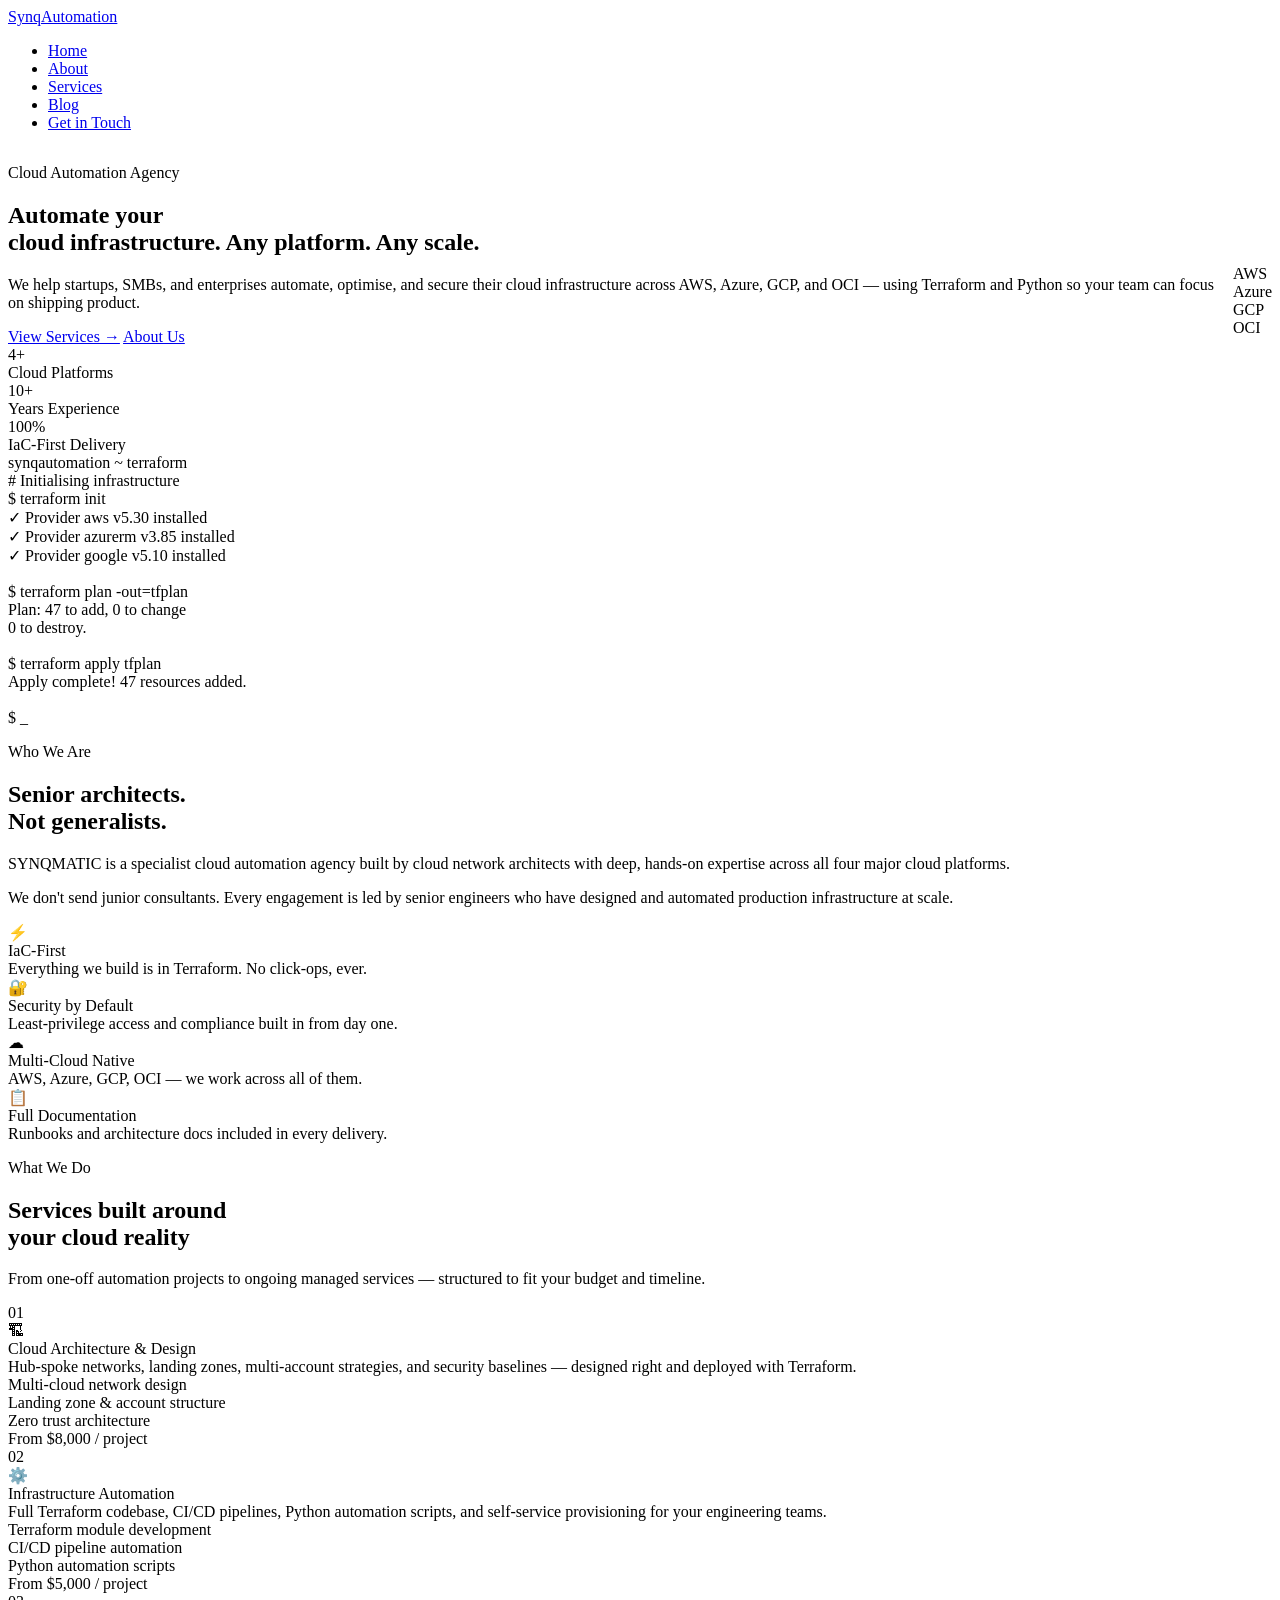
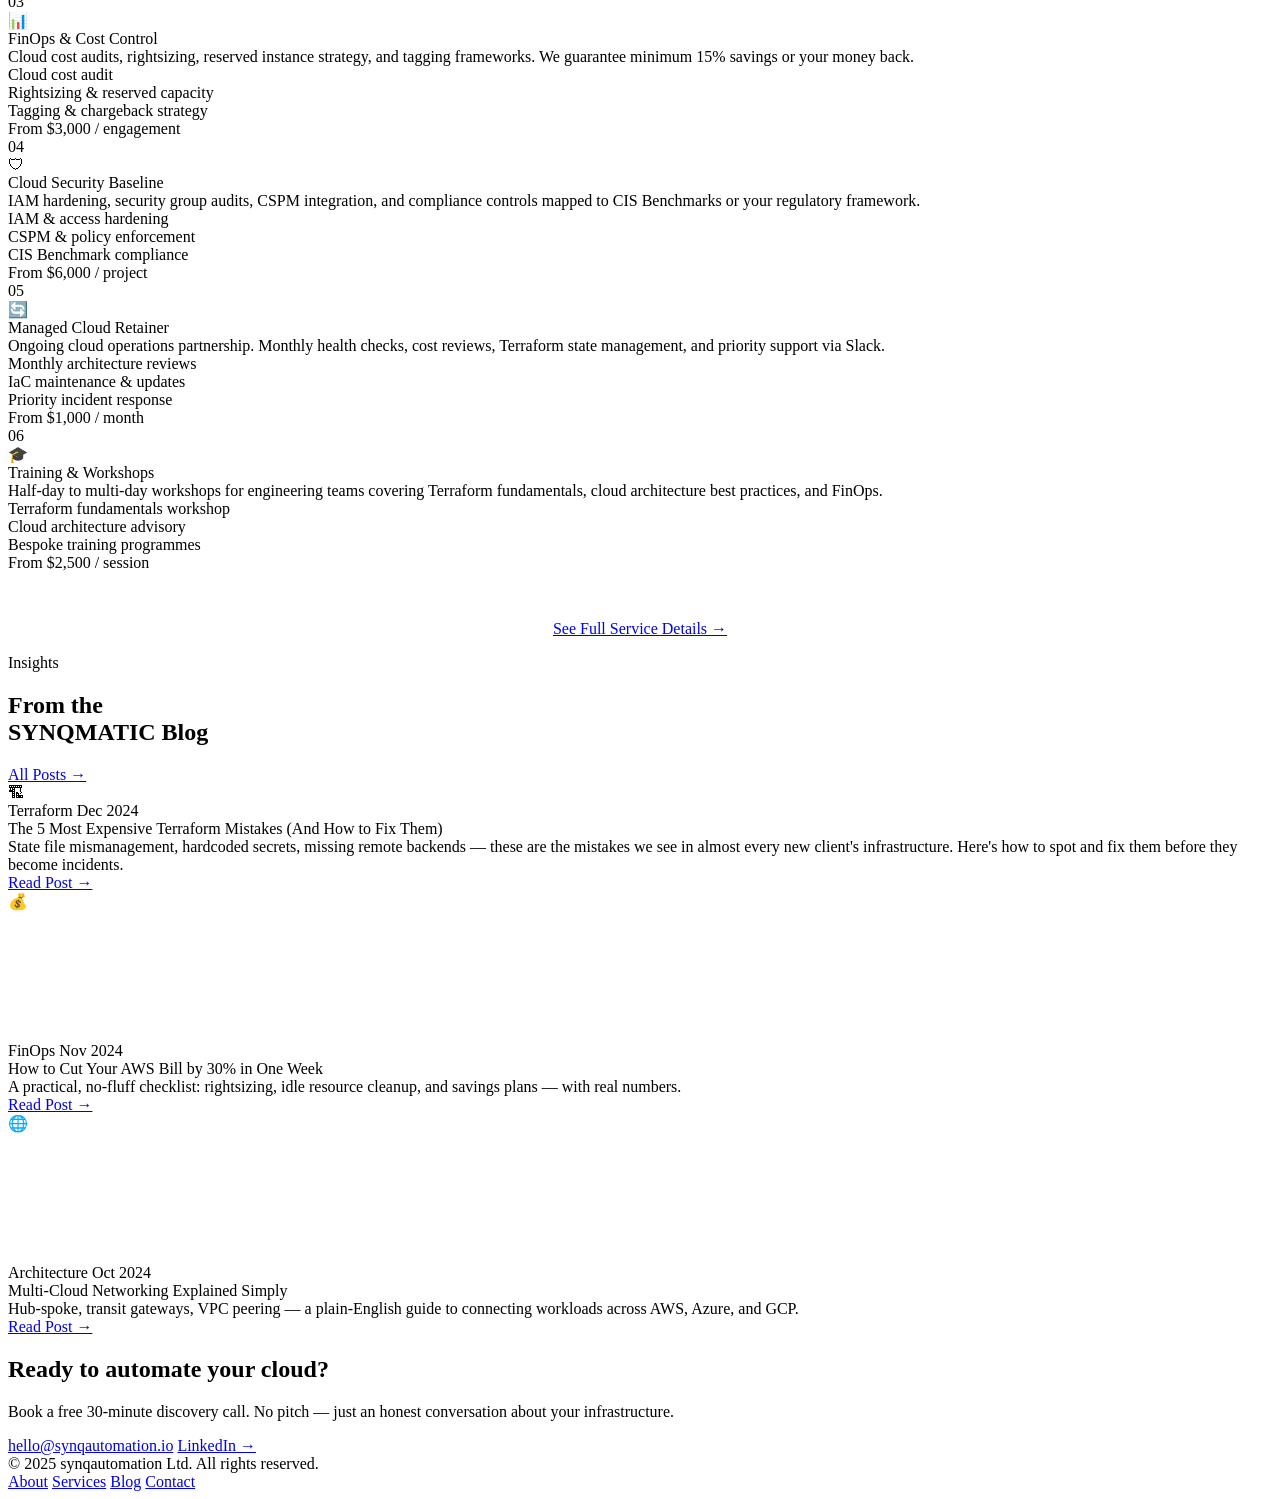
==== archive/index.html @ 08f57410 "update name to synqmatic" ====
<!DOCTYPE html>
<html lang="en">
<head>
  <meta charset="UTF-8" />
  <meta name="viewport" content="width=device-width, initial-scale=1.0" />
  <title>SYNQMATIC — Cloud Automation Agency</title>
  <meta name="description" content="Multi-cloud automation and architecture specialists. AWS, Azure, GCP, OCI. Terraform, Python, IaC." />
  <link rel="stylesheet" href="css/style.css" />
  <link rel="icon" href="data:image/svg+xml,<svg xmlns='http://www.w3.org/2000/svg' viewBox='0 0 100 100'><text y='.9em' font-size='90'>☁</text></svg>" />
</head>
<body>

<!-- ═══════════════ NAV ═══════════════ -->
<nav>
  <div class="container nav-inner">
    <a href="index.html" class="nav-logo">Synq<span>Automation</span></a>
    <ul class="nav-links" id="navLinks">
      <li><a href="index.html" class="active">Home</a></li>
      <li><a href="about.html">About</a></li>
      <li><a href="services.html">Services</a></li>
      <li><a href="blog.html">Blog</a></li>
      <li><a href="#contact" class="btn btn-outline nav-cta">Get in Touch</a></li>
    </ul>
    <div class="hamburger" id="hamburger" onclick="toggleMenu()">
      <span></span><span></span><span></span>
    </div>
  </div>
</nav>

<!-- ═══════════════ HERO ═══════════════ -->
<section class="hero">
  <div class="hero-grid"></div>
  <div class="hero-glow"></div>
  <div class="container" style="display:flex; align-items:center; width:100%;">
    <div class="hero-content">
      <p class="hero-eyebrow">Cloud Automation Agency</p>
      <h1 class="hero-title">
        Automate your<br>
        <span class="accent">cloud infrastructure.</span>
        <span class="line2">Any platform. Any scale.</span>
      </h1>
      <p class="hero-desc">
        We help startups, SMBs, and enterprises automate, optimise, and secure their
        cloud infrastructure across AWS, Azure, GCP, and OCI — using Terraform and
        Python so your team can focus on shipping product.
      </p>
      <div class="hero-actions">
        <a href="services.html" class="btn btn-primary">View Services &rarr;</a>
        <a href="about.html" class="btn btn-outline">About Us</a>
      </div>
      <div class="hero-stats">
        <div>
          <div class="stat-num">4<span>+</span></div>
          <div class="stat-label">Cloud Platforms</div>
        </div>
        <div>
          <div class="stat-num">10<span>+</span></div>
          <div class="stat-label">Years Experience</div>
        </div>
        <div>
          <div class="stat-num">100<span>%</span></div>
          <div class="stat-label">IaC-First Delivery</div>
        </div>
      </div>
    </div>
    <div class="hero-badge">
      <div class="cloud-pill"><span class="dot"></span> AWS</div>
      <div class="cloud-pill"><span class="dot"></span> Azure</div>
      <div class="cloud-pill"><span class="dot"></span> GCP</div>
      <div class="cloud-pill"><span class="dot"></span> OCI</div>
    </div>
  </div>
</section>

<!-- ═══════════════ ABOUT PREVIEW ═══════════════ -->
<section class="about" id="about">
  <div class="container">
    <div class="about-grid">
      <div class="about-visual">
        <div class="terminal">
          <div class="terminal-bar">
            <div class="dot-red"></div>
            <div class="dot-yellow"></div>
            <div class="dot-green"></div>
            <span class="terminal-title">synqautomation ~ terraform</span>
          </div>
          <div class="terminal-body">
            <div><span class="t-comment"># Initialising infrastructure</span></div>
            <div><span class="t-cmd">$ terraform init</span></div>
            <div><span class="t-out">✓ Provider aws v5.30 installed</span></div>
            <div><span class="t-out">✓ Provider azurerm v3.85 installed</span></div>
            <div><span class="t-out">✓ Provider google v5.10 installed</span></div>
            <br>
            <div><span class="t-cmd">$ terraform plan -out=tfplan</span></div>
            <div><span class="t-out">Plan: 47 to add, 0 to change</span></div>
            <div><span class="t-warn">0 to destroy.</span></div>
            <br>
            <div><span class="t-cmd">$ terraform apply tfplan</span></div>
            <div><span class="t-out">Apply complete! 47 resources added.</span></div>
            <br>
            <div><span class="t-cmd">$ _</span><span class="t-cursor"></span></div>
          </div>
        </div>
      </div>
      <div class="about-text">
        <p class="section-label">Who We Are</p>
        <h2 class="section-title">Senior architects.<br><span>Not generalists.</span></h2>
        <p>SYNQMATIC is a specialist cloud automation agency built by cloud network architects with deep, hands-on expertise across all four major cloud platforms.</p>
        <p>We don't send junior consultants. Every engagement is led by senior engineers who have designed and automated production infrastructure at scale.</p>
        <div class="about-values">
          <div class="value-card">
            <div class="value-icon">⚡</div>
            <div class="value-title">IaC-First</div>
            <div class="value-desc">Everything we build is in Terraform. No click-ops, ever.</div>
          </div>
          <div class="value-card">
            <div class="value-icon">🔐</div>
            <div class="value-title">Security by Default</div>
            <div class="value-desc">Least-privilege access and compliance built in from day one.</div>
          </div>
          <div class="value-card">
            <div class="value-icon">☁</div>
            <div class="value-title">Multi-Cloud Native</div>
            <div class="value-desc">AWS, Azure, GCP, OCI — we work across all of them.</div>
          </div>
          <div class="value-card">
            <div class="value-icon">📋</div>
            <div class="value-title">Full Documentation</div>
            <div class="value-desc">Runbooks and architecture docs included in every delivery.</div>
          </div>
        </div>
      </div>
    </div>
  </div>
</section>

<!-- ═══════════════ SERVICES PREVIEW ═══════════════ -->
<section class="services" id="services">
  <div class="container">
    <div class="services-header">
      <p class="section-label">What We Do</p>
      <h2 class="section-title">Services built around<br><span>your cloud reality</span></h2>
      <p class="section-desc">From one-off automation projects to ongoing managed services — structured to fit your budget and timeline.</p>
    </div>
    <div class="services-grid">
      <div class="service-card">
        <div class="service-num">01</div>
        <div class="service-icon">🏗</div>
        <div class="service-title">Cloud Architecture & Design</div>
        <div class="service-desc">Hub-spoke networks, landing zones, multi-account strategies, and security baselines — designed right and deployed with Terraform.</div>
        <div class="service-items">
          <div class="service-item">Multi-cloud network design</div>
          <div class="service-item">Landing zone & account structure</div>
          <div class="service-item">Zero trust architecture</div>
        </div>
        <div class="service-price">From $8,000 / project</div>
      </div>
      <div class="service-card">
        <div class="service-num">02</div>
        <div class="service-icon">⚙️</div>
        <div class="service-title">Infrastructure Automation</div>
        <div class="service-desc">Full Terraform codebase, CI/CD pipelines, Python automation scripts, and self-service provisioning for your engineering teams.</div>
        <div class="service-items">
          <div class="service-item">Terraform module development</div>
          <div class="service-item">CI/CD pipeline automation</div>
          <div class="service-item">Python automation scripts</div>
        </div>
        <div class="service-price">From $5,000 / project</div>
      </div>
      <div class="service-card">
        <div class="service-num">03</div>
        <div class="service-icon">📊</div>
        <div class="service-title">FinOps & Cost Control</div>
        <div class="service-desc">Cloud cost audits, rightsizing, reserved instance strategy, and tagging frameworks. We guarantee minimum 15% savings or your money back.</div>
        <div class="service-items">
          <div class="service-item">Cloud cost audit</div>
          <div class="service-item">Rightsizing & reserved capacity</div>
          <div class="service-item">Tagging & chargeback strategy</div>
        </div>
        <div class="service-price">From $3,000 / engagement</div>
      </div>
      <div class="service-card">
        <div class="service-num">04</div>
        <div class="service-icon">🛡</div>
        <div class="service-title">Cloud Security Baseline</div>
        <div class="service-desc">IAM hardening, security group audits, CSPM integration, and compliance controls mapped to CIS Benchmarks or your regulatory framework.</div>
        <div class="service-items">
          <div class="service-item">IAM & access hardening</div>
          <div class="service-item">CSPM & policy enforcement</div>
          <div class="service-item">CIS Benchmark compliance</div>
        </div>
        <div class="service-price">From $6,000 / project</div>
      </div>
      <div class="service-card">
        <div class="service-num">05</div>
        <div class="service-icon">🔄</div>
        <div class="service-title">Managed Cloud Retainer</div>
        <div class="service-desc">Ongoing cloud operations partnership. Monthly health checks, cost reviews, Terraform state management, and priority support via Slack.</div>
        <div class="service-items">
          <div class="service-item">Monthly architecture reviews</div>
          <div class="service-item">IaC maintenance & updates</div>
          <div class="service-item">Priority incident response</div>
        </div>
        <div class="service-price">From $1,000 / month</div>
      </div>
      <div class="service-card">
        <div class="service-num">06</div>
        <div class="service-icon">🎓</div>
        <div class="service-title">Training & Workshops</div>
        <div class="service-desc">Half-day to multi-day workshops for engineering teams covering Terraform fundamentals, cloud architecture best practices, and FinOps.</div>
        <div class="service-items">
          <div class="service-item">Terraform fundamentals workshop</div>
          <div class="service-item">Cloud architecture advisory</div>
          <div class="service-item">Bespoke training programmes</div>
        </div>
        <div class="service-price">From $2,500 / session</div>
      </div>
    </div>
    <div style="text-align:center; margin-top:3rem;">
      <a href="services.html" class="btn btn-outline">See Full Service Details &rarr;</a>
    </div>
  </div>
</section>

<!-- ═══════════════ BLOG PREVIEW ═══════════════ -->
<section class="blog" id="blog">
  <div class="container">
    <div class="blog-header">
      <div>
        <p class="section-label">Insights</p>
        <h2 class="section-title">From the<br><span>SYNQMATIC Blog</span></h2>
      </div>
      <a href="blog.html" class="btn btn-outline">All Posts &rarr;</a>
    </div>
    <div class="blog-grid">
      <div class="blog-card featured">
        <div class="blog-img">
          <div class="blog-img-pattern" style="background: repeating-linear-gradient(45deg, #00D4FF11 0px, #00D4FF11 1px, transparent 1px, transparent 20px);"></div>
          <div class="blog-img-icon">🏗</div>
        </div>
        <div class="blog-body">
          <div class="blog-meta">
            <span class="tag">Terraform</span>
            <span class="blog-date">Dec 2024</span>
          </div>
          <div class="blog-title">The 5 Most Expensive Terraform Mistakes (And How to Fix Them)</div>
          <div class="blog-excerpt">State file mismanagement, hardcoded secrets, missing remote backends — these are the mistakes we see in almost every new client's infrastructure. Here's how to spot and fix them before they become incidents.</div>
          <a href="blog/terraform-mistakes.html" class="blog-read-more">Read Post &rarr;</a>
        </div>
      </div>
      <div class="blog-card">
        <div class="blog-img" style="height:150px;">
          <div class="blog-img-pattern" style="background: repeating-linear-gradient(0deg, #00FF9C11 0px, #00FF9C11 1px, transparent 1px, transparent 15px);"></div>
          <div class="blog-img-icon">💰</div>
        </div>
        <div class="blog-body">
          <div class="blog-meta">
            <span class="tag">FinOps</span>
            <span class="blog-date">Nov 2024</span>
          </div>
          <div class="blog-title">How to Cut Your AWS Bill by 30% in One Week</div>
          <div class="blog-excerpt">A practical, no-fluff checklist: rightsizing, idle resource cleanup, and savings plans — with real numbers.</div>
          <a href="blog/aws-cost-reduction.html" class="blog-read-more">Read Post &rarr;</a>
        </div>
      </div>
      <div class="blog-card">
        <div class="blog-img" style="height:150px;">
          <div class="blog-img-pattern" style="background: radial-gradient(circle at 50% 50%, #00D4FF11 0%, transparent 70%);"></div>
          <div class="blog-img-icon">🌐</div>
        </div>
        <div class="blog-body">
          <div class="blog-meta">
            <span class="tag">Architecture</span>
            <span class="blog-date">Oct 2024</span>
          </div>
          <div class="blog-title">Multi-Cloud Networking Explained Simply</div>
          <div class="blog-excerpt">Hub-spoke, transit gateways, VPC peering — a plain-English guide to connecting workloads across AWS, Azure, and GCP.</div>
          <a href="blog/multi-cloud-networking.html" class="blog-read-more">Read Post &rarr;</a>
        </div>
      </div>
    </div>
  </div>
</section>

<!-- ═══════════════ CONTACT ═══════════════ -->
<section class="contact-strip" id="contact">
  <div class="container">
    <h2>Ready to automate your cloud?</h2>
    <p>Book a free 30-minute discovery call. No pitch — just an honest conversation about your infrastructure.</p>
    <div class="contact-links">
      <a href="mailto:hello@synqautomation.io" class="btn btn-primary">hello@synqautomation.io</a>
      <a href="https://linkedin.com/company/synqautomation" class="btn btn-outline" target="_blank">LinkedIn &rarr;</a>
    </div>
  </div>
</section>

<!-- ═══════════════ FOOTER ═══════════════ -->
<footer>
  <div class="container footer-inner">
    <div class="footer-left">© 2025 synqautomation Ltd. All rights reserved.</div>
    <div class="footer-right">
      <a href="about.html">About</a>
      <a href="services.html">Services</a>
      <a href="blog.html">Blog</a>
      <a href="#contact">Contact</a>
    </div>
  </div>
</footer>

<script>
function toggleMenu() {
  document.getElementById('navLinks').classList.toggle('open');
}
// Highlight active nav on scroll
const sections = document.querySelectorAll('section[id]');
window.addEventListener('scroll', () => {
  let current = '';
  sections.forEach(s => { if (window.scrollY >= s.offsetTop - 120) current = s.id; });
});
</script>
</body>
</html>
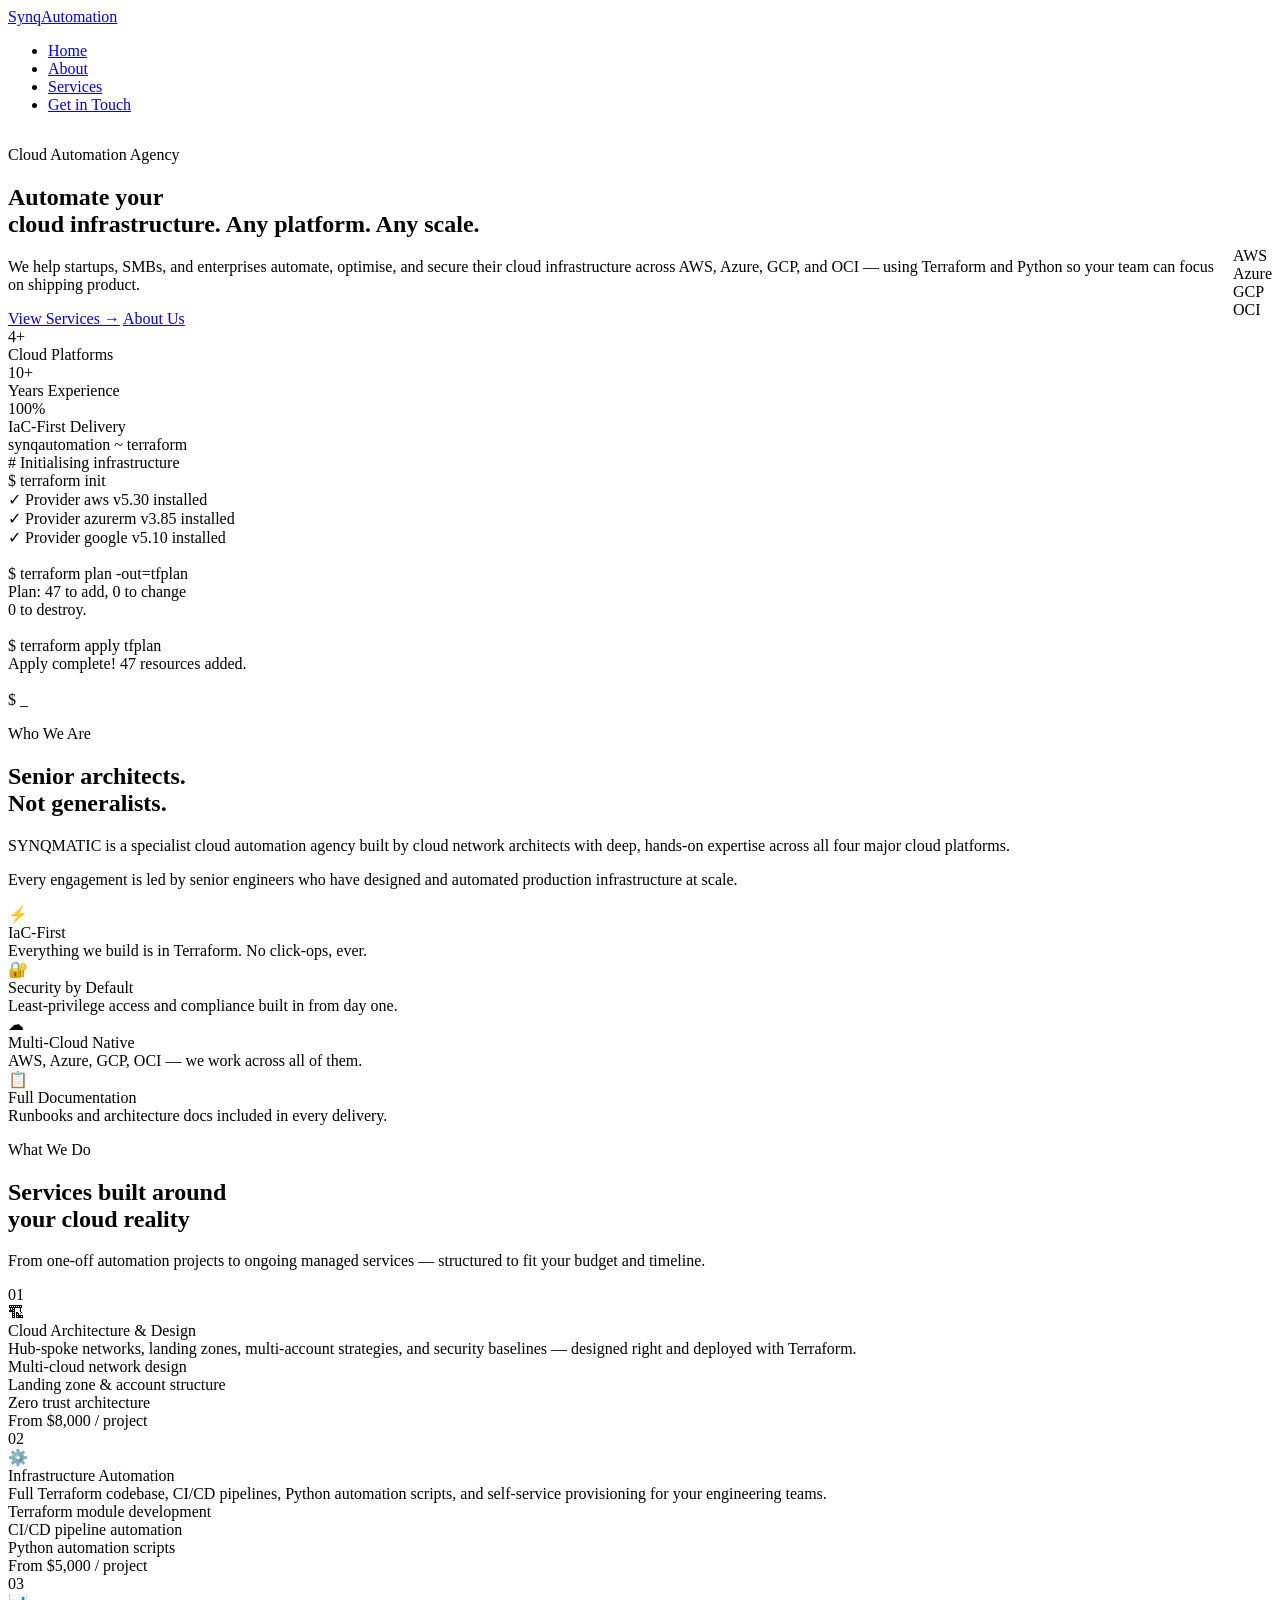
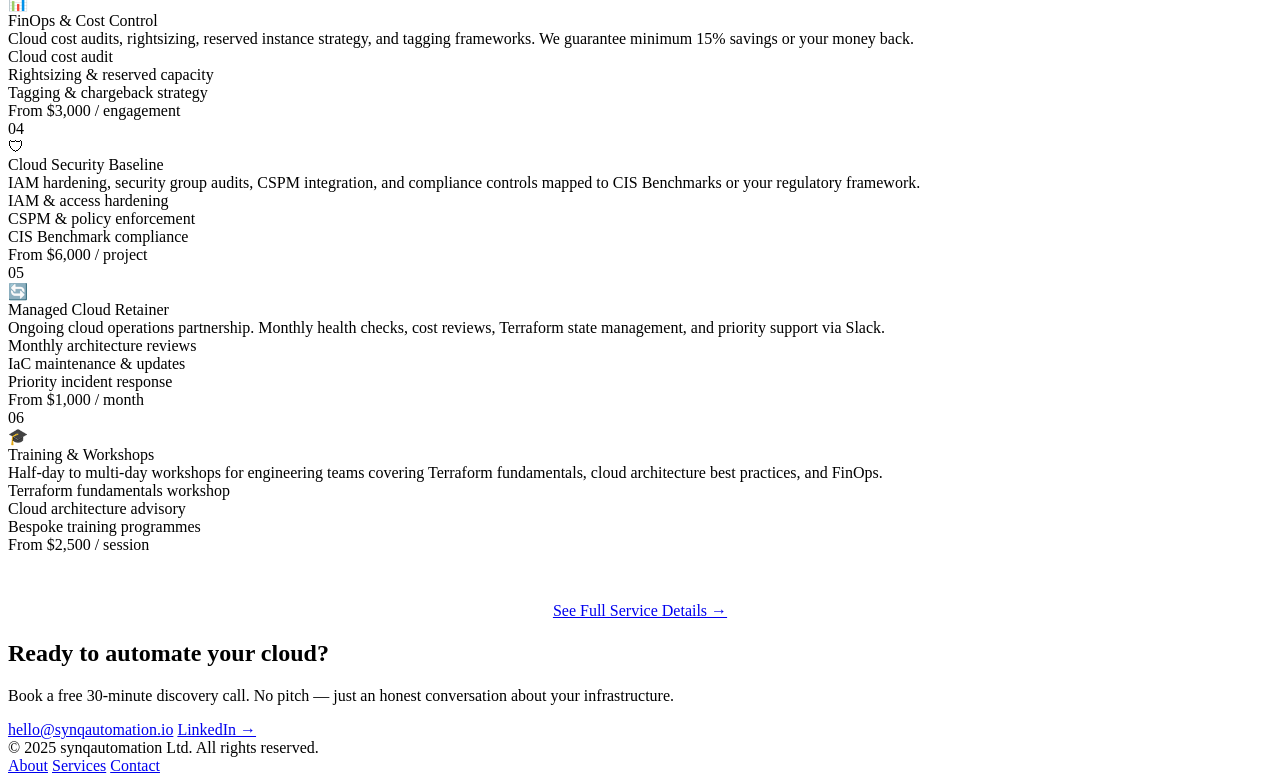
==== commit 6077a0e3: "remove references to juniors" ====
--- a/archive/index.html
+++ b/archive/index.html
@@ -18,7 +18,7 @@
       <li><a href="index.html" class="active">Home</a></li>
       <li><a href="about.html">About</a></li>
       <li><a href="services.html">Services</a></li>
-      <li><a href="blog.html">Blog</a></li>
+      <!-- <li><a href="blog.html">Blog</a></li> -->
       <li><a href="#contact" class="btn btn-outline nav-cta">Get in Touch</a></li>
     </ul>
     <div class="hamburger" id="hamburger" onclick="toggleMenu()">
@@ -106,7 +106,7 @@
         <p class="section-label">Who We Are</p>
         <h2 class="section-title">Senior architects.<br><span>Not generalists.</span></h2>
         <p>SYNQMATIC is a specialist cloud automation agency built by cloud network architects with deep, hands-on expertise across all four major cloud platforms.</p>
-        <p>We don't send junior consultants. Every engagement is led by senior engineers who have designed and automated production infrastructure at scale.</p>
+        <p>Every engagement is led by senior engineers who have designed and automated production infrastructure at scale.</p>
         <div class="about-values">
           <div class="value-card">
             <div class="value-icon">⚡</div>
@@ -223,7 +223,7 @@
 </section>
 
 <!-- ═══════════════ BLOG PREVIEW ═══════════════ -->
-<section class="blog" id="blog">
+<!-- <section class="blog" id="blog">
   <div class="container">
     <div class="blog-header">
       <div>
@@ -280,7 +280,7 @@
       </div>
     </div>
   </div>
-</section>
+</section> -->
 
 <!-- ═══════════════ CONTACT ═══════════════ -->
 <section class="contact-strip" id="contact">
@@ -301,7 +301,7 @@
     <div class="footer-right">
       <a href="about.html">About</a>
       <a href="services.html">Services</a>
-      <a href="blog.html">Blog</a>
+      <!-- <a href="blog.html">Blog</a> -->
       <a href="#contact">Contact</a>
     </div>
   </div>
